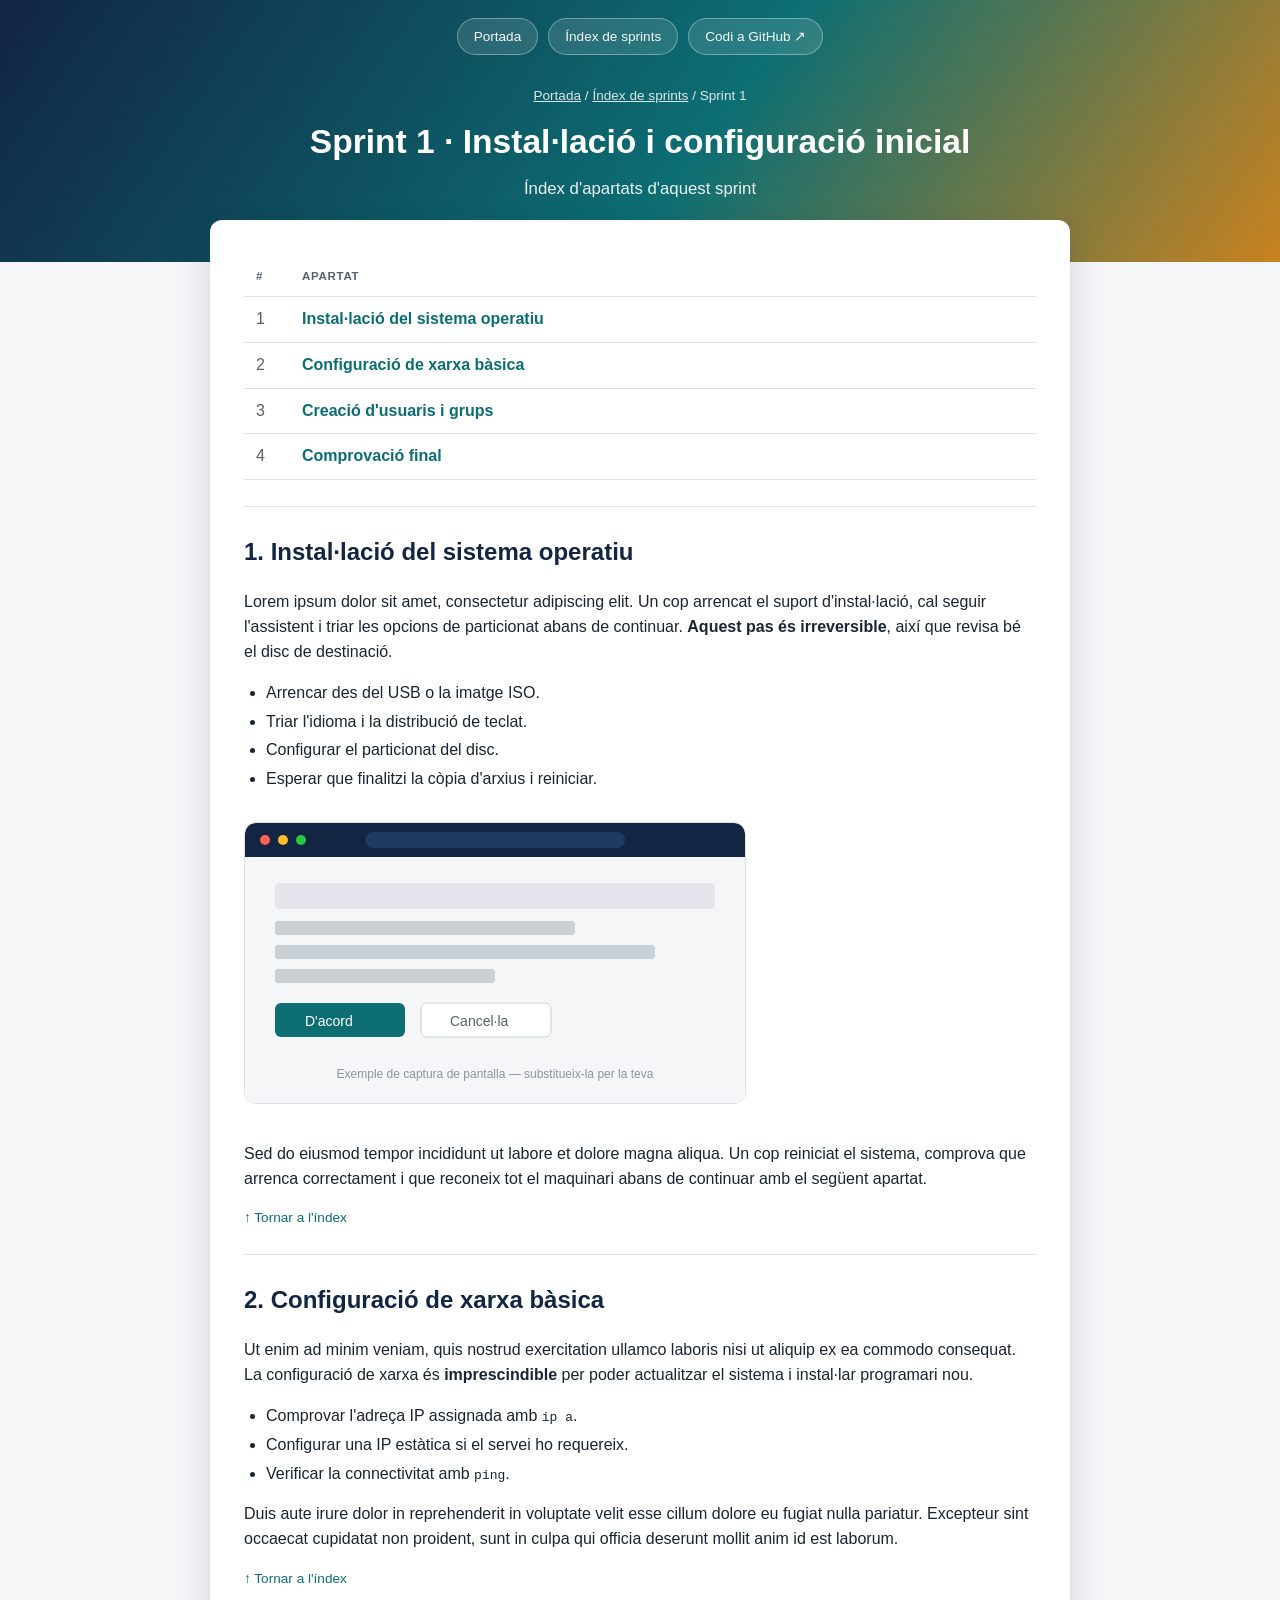
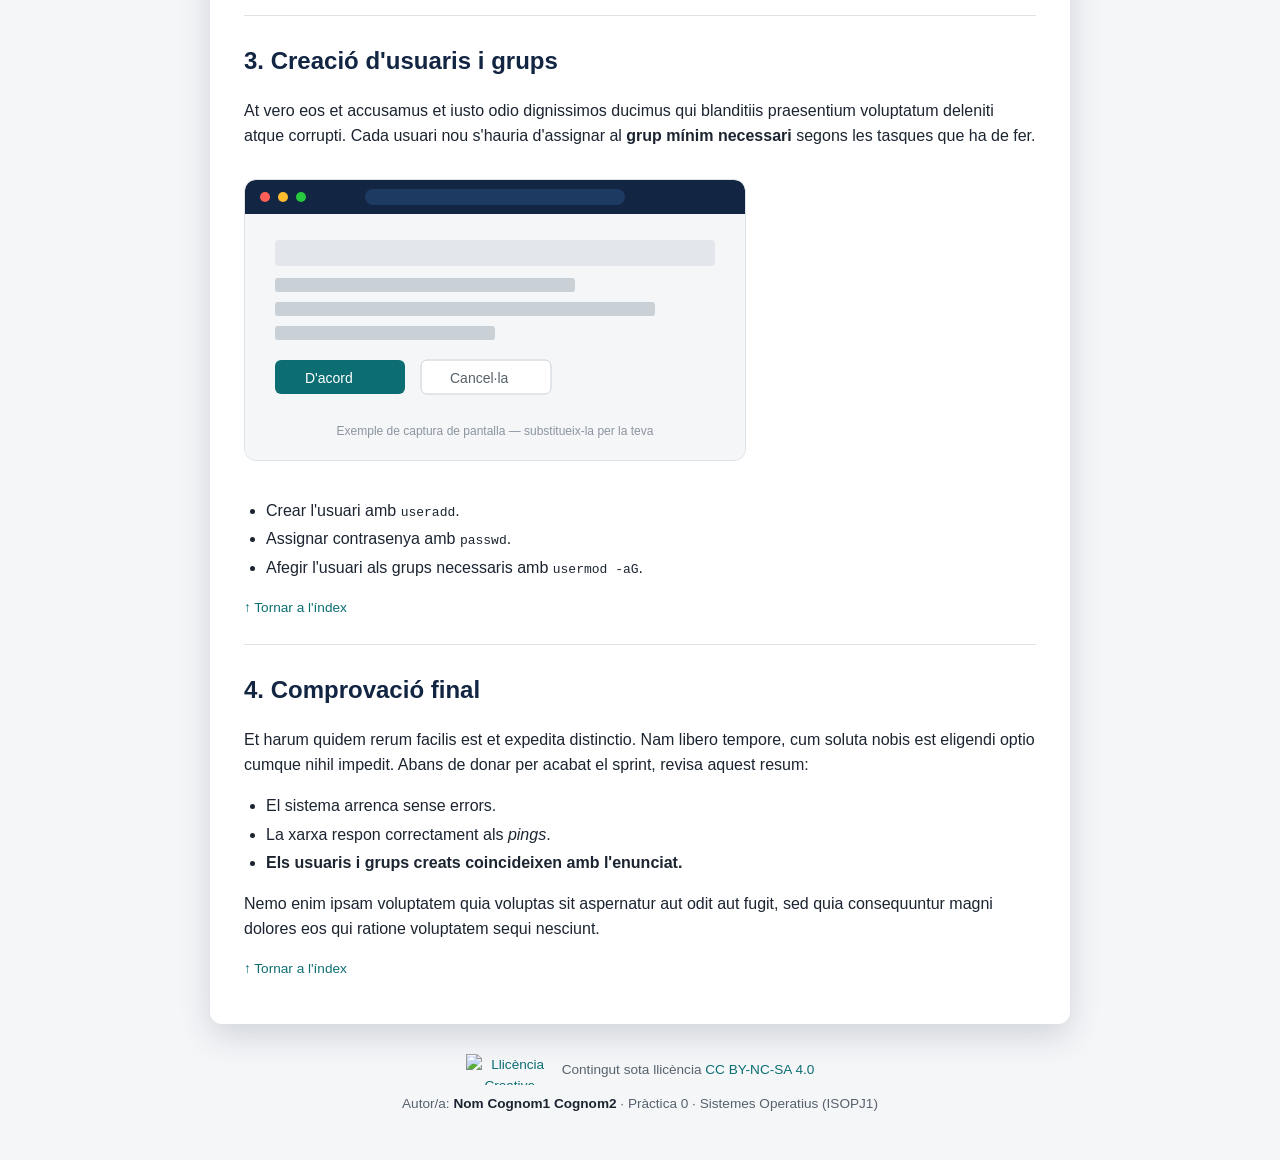
==== sprint1/index.html @ 902b3a95 "Pràctica 0: estructura inicial." ====
<!DOCTYPE html>
<html lang="ca">
<head>
<meta charset="UTF-8">
<meta name="viewport" content="width=device-width, initial-scale=1.0">
<title>Sprint 1 · Instal·lació i configuració inicial</title>
<link rel="stylesheet" href="../css/estils.css">
</head>
<body>

<header class="hero">
  <nav class="hero-nav">
    <a href="../index.html">Portada</a>
    <a href="../sprints.html">Índex de sprints</a>
    <a href="https://github.com/" target="_blank" rel="noopener">Codi a GitHub ↗</a>
  </nav>
  <div class="hero-titol">
    <p class="miguetes"><a href="../index.html">Portada</a> / <a href="../sprints.html">Índex de sprints</a> / Sprint 1</p>
    <h1>Sprint 1 · Instal·lació i configuració inicial</h1>
    <p class="subtitol">Índex d'apartats d'aquest sprint</p>
  </div>
</header>

<main class="contenidor">
  <section class="panell">
    <a id="index-apartats"></a>
    <table class="taula-apartats">
      <thead>
        <tr><th>#</th><th>Apartat</th></tr>
      </thead>
      <tbody>
        <tr><td>1</td><td><a href="#apartat1">Instal·lació del sistema operatiu</a></td></tr>
        <tr><td>2</td><td><a href="#apartat2">Configuració de xarxa bàsica</a></td></tr>
        <tr><td>3</td><td><a href="#apartat3">Creació d'usuaris i grups</a></td></tr>
        <tr><td>4</td><td><a href="#apartat4">Comprovació final</a></td></tr>
      </tbody>
    </table>

    <article class="apartat" id="apartat1">
      <h2>1. Instal·lació del sistema operatiu</h2>
      <p>Lorem ipsum dolor sit amet, consectetur adipiscing elit. Un cop arrencat
         el suport d'instal·lació, cal seguir l'assistent i triar les opcions de
         particionat abans de continuar. <strong>Aquest pas és irreversible</strong>,
         així que revisa bé el disc de destinació.</p>
      <ul>
        <li>Arrencar des del USB o la imatge ISO.</li>
        <li>Triar l'idioma i la distribució de teclat.</li>
        <li>Configurar el particionat del disc.</li>
        <li>Esperar que finalitzi la còpia d'arxius i reiniciar.</li>
      </ul>
      <img src="../img/exemple.svg" alt="Exemple de captura de pantalla de l'assistent d'instal·lació">
      <p>Sed do eiusmod tempor incididunt ut labore et dolore magna aliqua.
         Un cop reiniciat el sistema, comprova que arrenca correctament i que
         reconeix tot el maquinari abans de continuar amb el següent apartat.</p>
      <p class="tornar-index"><a href="#index-apartats">↑ Tornar a l'índex</a></p>
    </article>
    <article class="apartat" id="apartat2">
      <h2>2. Configuració de xarxa bàsica</h2>
      <p>Ut enim ad minim veniam, quis nostrud exercitation ullamco laboris nisi
         ut aliquip ex ea commodo consequat. La configuració de xarxa és
         <strong>imprescindible</strong> per poder actualitzar el sistema i
         instal·lar programari nou.</p>
      <ul>
        <li>Comprovar l'adreça IP assignada amb <code>ip a</code>.</li>
        <li>Configurar una IP estàtica si el servei ho requereix.</li>
        <li>Verificar la connectivitat amb <code>ping</code>.</li>
      </ul>
      <p>Duis aute irure dolor in reprehenderit in voluptate velit esse cillum
         dolore eu fugiat nulla pariatur. Excepteur sint occaecat cupidatat non
         proident, sunt in culpa qui officia deserunt mollit anim id est laborum.</p>
      <p class="tornar-index"><a href="#index-apartats">↑ Tornar a l'índex</a></p>
    </article>
    <article class="apartat" id="apartat3">
      <h2>3. Creació d'usuaris i grups</h2>
      <p>At vero eos et accusamus et iusto odio dignissimos ducimus qui
         blanditiis praesentium voluptatum deleniti atque corrupti. Cada
         usuari nou s'hauria d'assignar al <strong>grup mínim necessari</strong>
         segons les tasques que ha de fer.</p>
      <img src="../img/exemple.svg" alt="Exemple de captura de pantalla de la gestió d'usuaris">
      <ul>
        <li>Crear l'usuari amb <code>useradd</code>.</li>
        <li>Assignar contrasenya amb <code>passwd</code>.</li>
        <li>Afegir l'usuari als grups necessaris amb <code>usermod -aG</code>.</li>
      </ul>
      <p class="tornar-index"><a href="#index-apartats">↑ Tornar a l'índex</a></p>
    </article>
    <article class="apartat" id="apartat4">
      <h2>4. Comprovació final</h2>
      <p>Et harum quidem rerum facilis est et expedita distinctio. Nam libero
         tempore, cum soluta nobis est eligendi optio cumque nihil impedit.
         Abans de donar per acabat el sprint, revisa aquest resum:</p>
      <ul>
        <li>El sistema arrenca sense errors.</li>
        <li>La xarxa respon correctament als <em>pings</em>.</li>
        <li><strong>Els usuaris i grups creats coincideixen amb l'enunciat.</strong></li>
      </ul>
      <p>Nemo enim ipsam voluptatem quia voluptas sit aspernatur aut odit aut
         fugit, sed quia consequuntur magni dolores eos qui ratione voluptatem
         sequi nesciunt.</p>
      <p class="tornar-index"><a href="#index-apartats">↑ Tornar a l'índex</a></p>
    </article>
  </section>
</main>

<footer class="peu">
  <p class="peu-llicencia">
    <a href="https://creativecommons.org/licenses/by-nc-sa/4.0/deed.ca" target="_blank" rel="license noopener">
      <img src="https://licensebuttons.net/l/by-nc-sa/4.0/88x31.png" alt="Llicència Creative Commons Reconeixement-NoComercial-CompartirIgual 4.0" width="88" height="31">
    </a>
    <span>Contingut sota llicència <a href="https://creativecommons.org/licenses/by-nc-sa/4.0/deed.ca" target="_blank" rel="license noopener">CC BY-NC-SA 4.0</a></span>
  </p>
  <p class="autoria">Autor/a: <strong>Nom Cognom1 Cognom2</strong> · Pràctica 0 · Sistemes Operatius (ISOPJ1)</p>
</footer>

</body>
</html>
---- css/estils.css ----
/* Full de estils comu per a tot el lloc.
   Enllaça-la sempre igual:
   <link rel="stylesheet" href="../css/estils.css">  (des d'una carpeta de sprint)
   <link rel="stylesheet" href="css/estils.css">      (des de l'arrel) */

:root {
  --mari: #122542;
  --teal: #0c6e73;
  --ambre: #c9821f;
  --tinta: #1b2430;
  --tinta-suau: #57626c;
  --fons: #f5f6f8;
  --blanc: #ffffff;
  --vora: #dde2e7;
  --radi: 12px;
}

* { box-sizing: border-box; }

body {
  margin: 0;
  font-family: "Segoe UI", Roboto, Arial, sans-serif;
  color: var(--tinta);
  background: var(--fons);
  line-height: 1.55;
}

a { color: var(--teal); text-decoration: none; }
a:hover { text-decoration: underline; }

.contenidor {
  max-width: 900px;
  margin: 0 auto;
  padding: 0 20px;
}

/* ---------- Capçalera / hero (present a totes les pàgines) ---------- */
.hero {
  background: linear-gradient(125deg, var(--mari) 0%, var(--teal) 55%, var(--ambre) 100%);
  padding-bottom: 60px;
  color: var(--blanc);
}

.hero-nav {
  display: flex;
  justify-content: center;
  gap: 10px;
  flex-wrap: wrap;
  padding: 18px 20px 0;
}

.hero-nav a {
  color: rgba(255, 255, 255, 0.95);
  background: rgba(255, 255, 255, 0.12);
  border: 1px solid rgba(255, 255, 255, 0.35);
  padding: 7px 16px;
  border-radius: 999px;
  font-size: 0.85rem;
  text-decoration: none;
}
.hero-nav a:hover { background: rgba(255, 255, 255, 0.24); text-decoration: none; }

.hero-titol {
  text-align: center;
  padding: 30px 20px 0;
}

.hero-titol .miguetes {
  font-size: 0.85rem;
  opacity: 0.85;
  margin: 0 0 10px;
}
.hero-titol .miguetes a { color: #fff; text-decoration: underline; }

.hero-titol h1 {
  margin: 0 0 8px;
  font-size: 2.1rem;
  color: #fff;
}

.hero-titol p.subtitol {
  margin: 0;
  opacity: 0.92;
  font-size: 1.05rem;
}

/* ---------- Panell blanc flotant que xafa el hero ---------- */
main { padding-bottom: 50px; }

.panell {
  background: var(--blanc);
  border-radius: var(--radi);
  box-shadow: 0 12px 32px rgba(18, 37, 66, 0.16);
  margin-top: -42px;
  padding: 32px 34px;
  position: relative;
  z-index: 1;
}

/* ---------- Portada ---------- */
.portada-hero { text-align: center; }
.portada-hero img.imatge-portada {
  max-width: 300px;
  width: 100%;
  height: auto;
  margin-bottom: 22px;
}

.fitxa-alumne {
  display: inline-block;
  background: var(--fons);
  border: 1px solid var(--vora);
  border-radius: var(--radi);
  padding: 14px 22px;
  margin: 20px 0;
  text-align: left;
}
.fitxa-alumne p { margin: 3px 0; }
.fitxa-alumne strong { color: var(--mari); }

.boto {
  display: inline-block;
  background: var(--teal);
  color: var(--blanc) !important;
  padding: 12px 26px;
  border-radius: var(--radi);
  font-weight: 600;
  text-decoration: none !important;
  margin-top: 8px;
}
.boto:hover { background: var(--mari); }

/* ---------- Graella de targetes (sprints / apartats) ---------- */
.rejilla-targetes {
  display: grid;
  grid-template-columns: repeat(auto-fit, minmax(220px, 1fr));
  gap: 16px;
  margin: 24px 0 6px;
}

.targeta {
  display: block;
  background: var(--fons);
  border: 1px solid var(--vora);
  border-radius: var(--radi);
  padding: 18px 20px;
  transition: box-shadow 0.15s, transform 0.15s;
}
.targeta:hover {
  box-shadow: 0 4px 14px rgba(12, 110, 115, 0.18);
  transform: translateY(-2px);
  text-decoration: none;
}
.targeta .numero {
  display: inline-block;
  background: var(--teal);
  color: var(--blanc);
  font-size: 0.75rem;
  font-weight: 700;
  padding: 2px 9px;
  border-radius: 999px;
  margin-bottom: 8px;
}
.targeta h3 { margin: 0 0 4px; color: var(--tinta); font-size: 1.05rem; }
.targeta p { margin: 0; color: var(--tinta-suau); font-size: 0.9rem; }

h1, h2 { color: var(--mari); }

.consell {
  color: var(--tinta-suau);
  font-size: 0.9rem;
  margin-top: 18px;
}
.consell code { background: var(--fons); padding: 1px 5px; border-radius: 4px; }

/* ---------- Taula d'apartats (índex intern d'un sprint, amb ancoratges) ---------- */
.taula-apartats {
  width: 100%;
  border-collapse: collapse;
  margin: 6px 0 8px;
}
.taula-apartats th, .taula-apartats td {
  text-align: left;
  padding: 10px 12px;
  border-bottom: 1px solid var(--vora);
}
.taula-apartats th {
  font-size: 0.72rem;
  letter-spacing: 0.06em;
  text-transform: uppercase;
  color: var(--tinta-suau);
}
.taula-apartats td:first-child, .taula-apartats th:first-child { width: 46px; color: var(--tinta-suau); }
.taula-apartats tr:hover td { background: var(--fons); }
.taula-apartats a { font-weight: 600; }

/* ---------- Contingut d'un apartat, dins de la mateixa pàgina ---------- */
.apartat {
  scroll-margin-top: 20px;
  padding-top: 26px;
  margin-top: 26px;
  border-top: 1px solid var(--vora);
}
.apartat h2 { margin-top: 0; }
.apartat img {
  max-width: 100%;
  border-radius: var(--radi);
  border: 1px solid var(--vora);
  margin: 14px 0;
}
.apartat ul { padding-left: 22px; }
.apartat li { margin: 4px 0; }
.tornar-index { font-size: 0.85rem; }

/* ---------- Peu de pàgina: llicència i autoria (fix a totes les pàgines) ---------- */
footer.peu {
  text-align: center;
  color: var(--tinta-suau);
  font-size: 0.85rem;
  padding: 30px 20px 46px;
}
.peu-llicencia {
  display: flex;
  align-items: center;
  justify-content: center;
  gap: 8px;
  flex-wrap: wrap;
  margin: 0 0 8px;
}
.peu-llicencia img { display: block; }
footer.peu .autoria { margin: 0; }
footer.peu .autoria strong { color: var(--tinta); }

/* ---------- Bloc de llicència a la portada ---------- */
.bloc-llicencia {
  border: 1px solid var(--vora);
  border-radius: var(--radi);
  padding: 18px 20px;
  margin-top: 22px;
  text-align: left;
  background: var(--fons);
}
.bloc-llicencia h3 { margin: 0 0 8px; font-size: 1rem; color: var(--mari); }
.bloc-llicencia p { margin: 6px 0; font-size: 0.92rem; }
.bloc-llicencia .badge-cc { display: flex; align-items: center; gap: 10px; margin-top: 10px; }
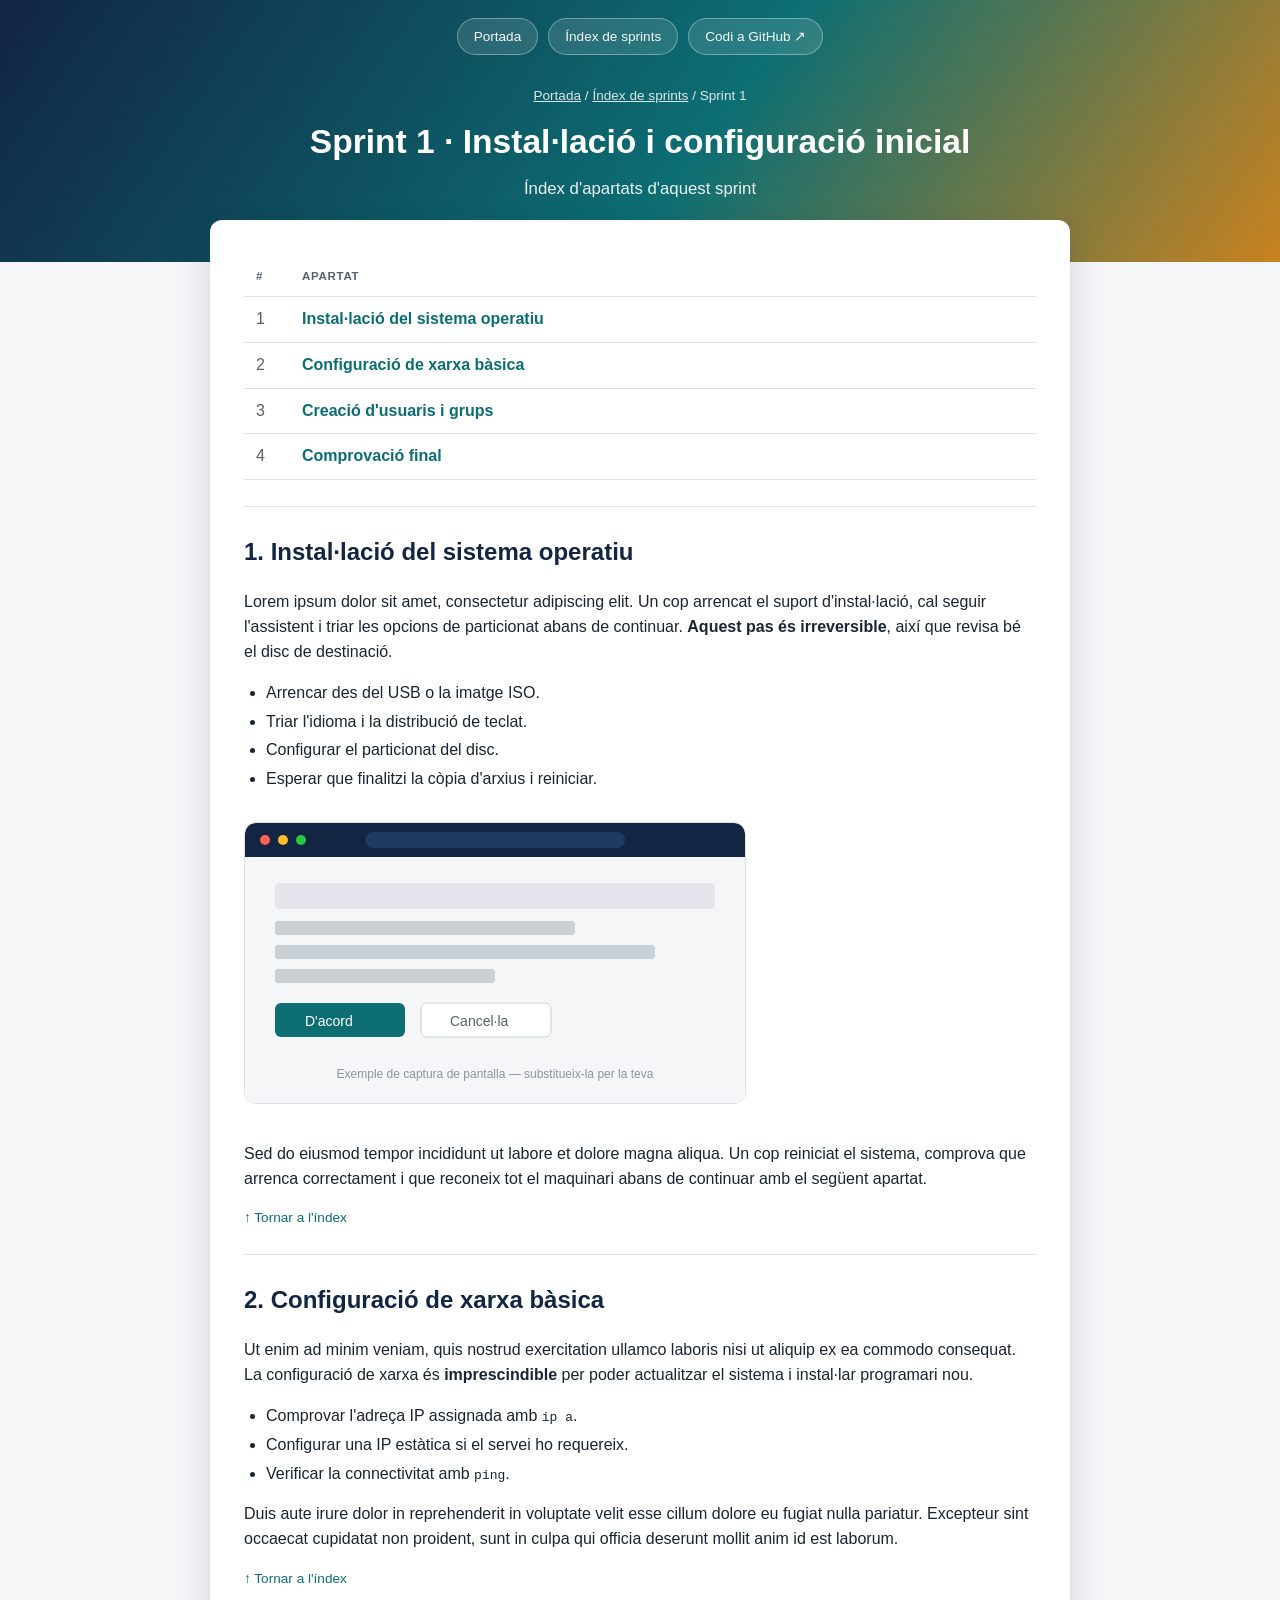
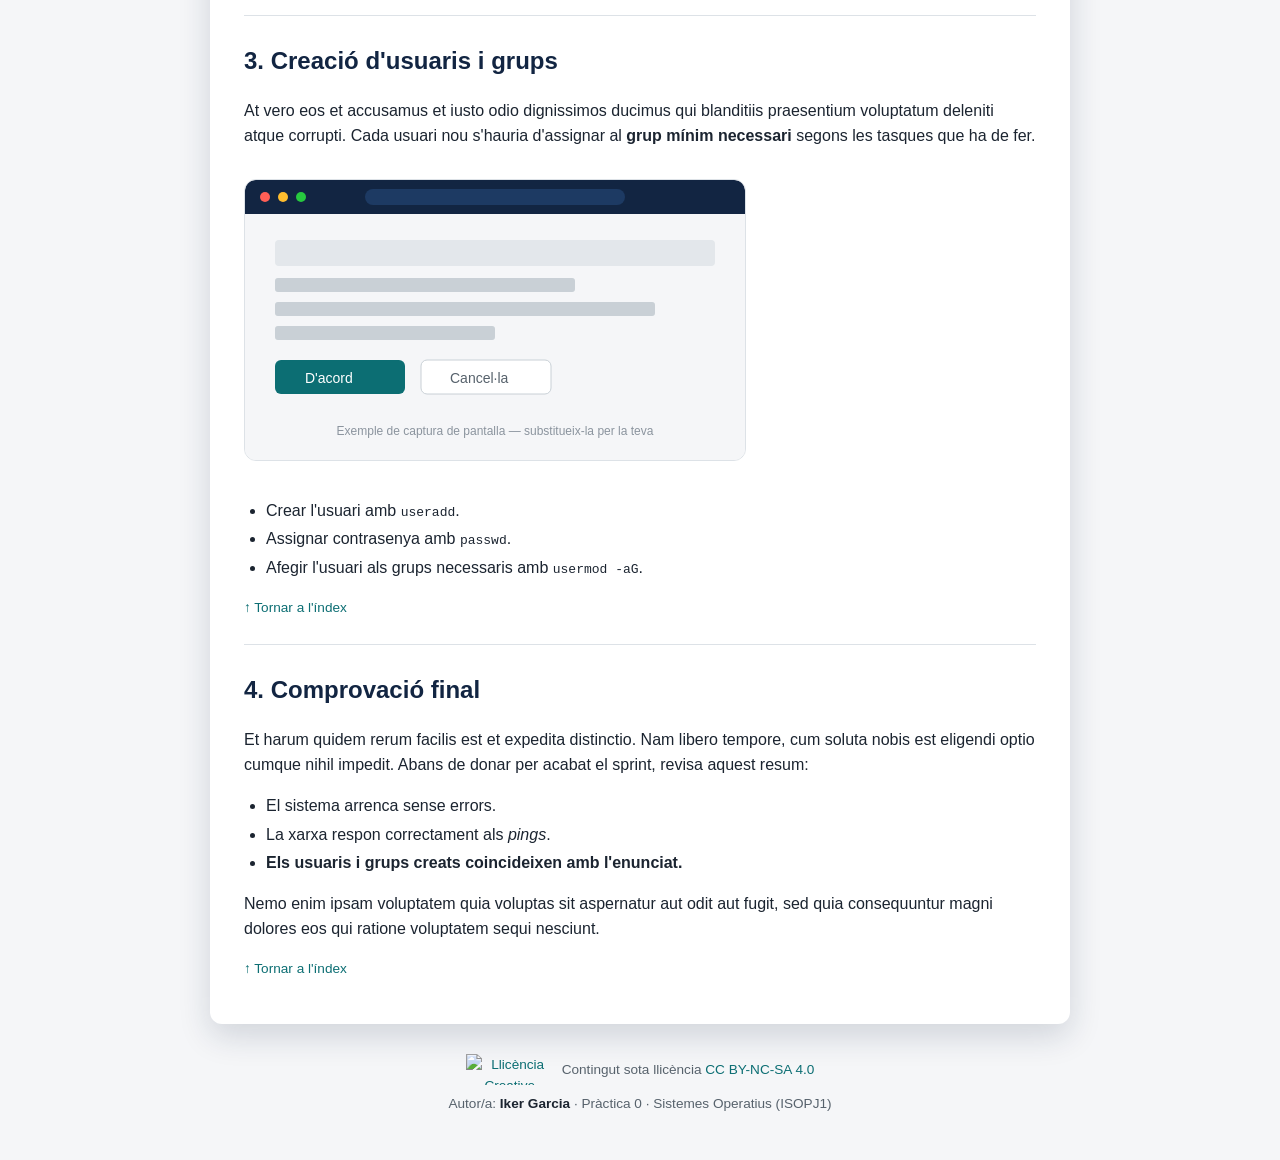
==== commit 27a8ce2c: "Update index.html" ====
--- a/sprint1/index.html
+++ b/sprint1/index.html
@@ -109,7 +109,7 @@
     </a>
     <span>Contingut sota llicència <a href="https://creativecommons.org/licenses/by-nc-sa/4.0/deed.ca" target="_blank" rel="license noopener">CC BY-NC-SA 4.0</a></span>
   </p>
-  <p class="autoria">Autor/a: <strong>Nom Cognom1 Cognom2</strong> · Pràctica 0 · Sistemes Operatius (ISOPJ1)</p>
+  <p class="autoria">Autor/a: <strong> Iker Garcia </strong> · Pràctica 0 · Sistemes Operatius (ISOPJ1)</p>
 </footer>
 
 </body>
--- a/css/estils.css
+++ b/css/estils.css
@@ -4,8 +4,8 @@
    <link rel="stylesheet" href="css/estils.css">      (des de l'arrel) */
 
 :root {
-  --mari: #122542;
-  --teal: #0c6e73;
+  --mari: #122542;  
+  --teal: #0c6e73;   
   --ambre: #c9821f;
   --tinta: #1b2430;
   --tinta-suau: #57626c;
